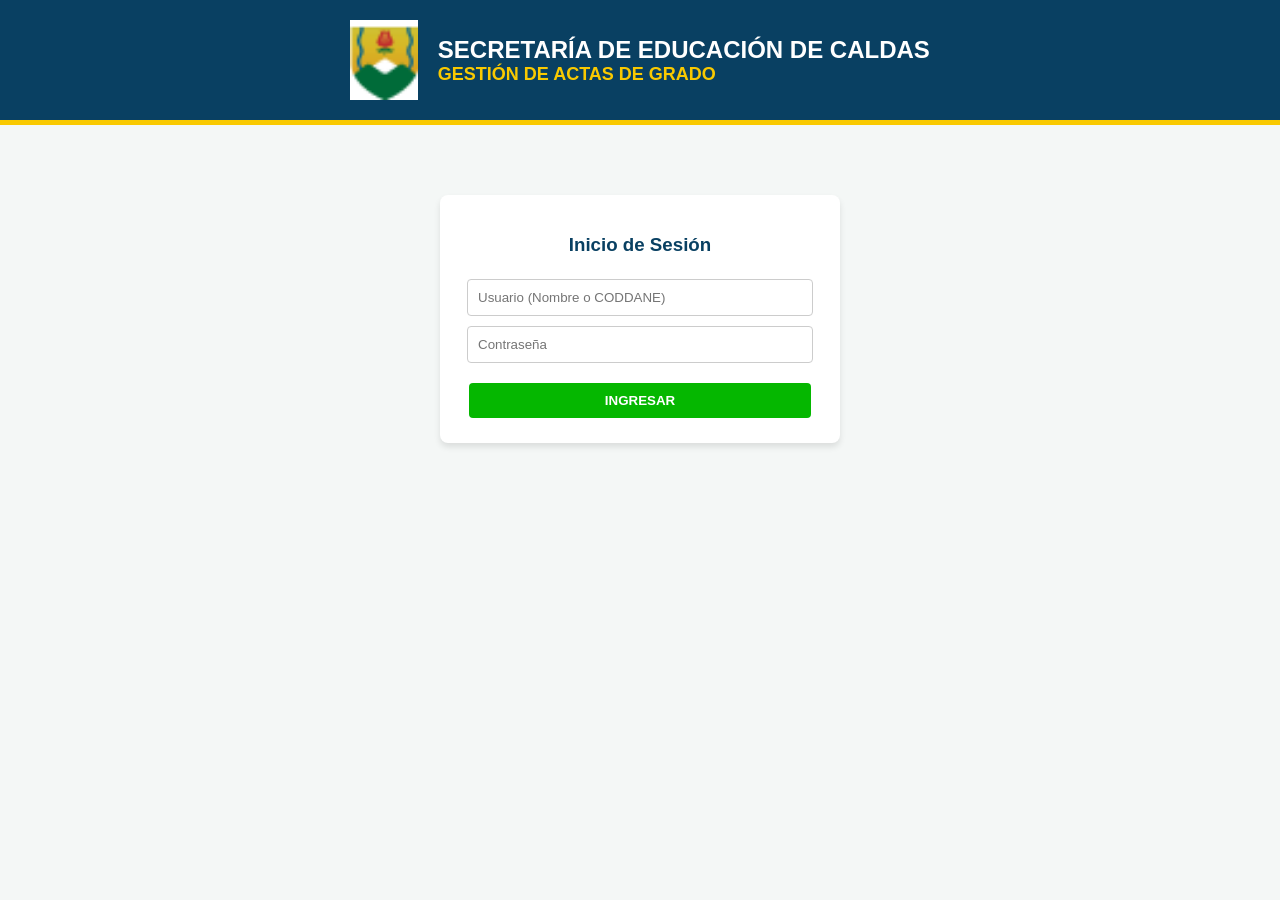
==== admin.html @ a5bf371f "Add files via upload" ====
<!DOCTYPE html>
<html lang="es">
<head>
    <meta charset="UTF-8">
    <title>Admin - Gestión de Actas</title>
    <script src="config.js"></script>
</head>
<body>
    <div id="header-container"></div>
    <div class="container">
        <div class="card">
            <h2>Panel de Administrador (Acceso Total)</h2>
            <nav style="margin-bottom: 20px;">
                <button onclick="loadSheet('Usuarios')">Usuarios</button>
                <button onclick="loadSheet('Actas')">Actas</button>
                <button onclick="loadSheet('Municipio')">Municipios</button>
                <button onclick="loadSheet('Institucion')">Instituciones</button>
                <button onclick="loadSheet('Graduados')">Graduados</button>
                <button class="btn-green" onclick="window.location.href='documentos.html'">Gestor PDF</button>
            </nav>

            <input type="text" id="searchInput" class="search-bar" placeholder="🔍 Buscar en la tabla actual (Mote de búsqueda)..." onkeyup="filterTable('searchInput', 'dataTable')">
            
            <div id="formContainer" style="margin-bottom: 20px; display:none;">
                <h4 style="color: #094062;">Agregar Nuevo Registro</h4>
                <div id="dynamicInputs"></div>
                <button onclick="saveRecord()" class="btn-green">Guardar</button>
            </div>

            <h3 id="currentSheetTitle" style="color: #05b700;"></h3>
            <div style="overflow-x: auto;">
                <table id="dataTable">
                    <thead id="dataHead"></thead>
                    <tbody id="dataBody"></tbody>
                </table>
            </div>
        </div>
    </div>

    <script>
        if(localStorage.getItem('role') !== 'ADMINISTRADOR') window.location.href = 'index.html';
        document.head.insertAdjacentHTML('beforeend', UI.getStyles());
        document.getElementById('header-container').innerHTML = UI.getHeader();

        let currentSheet = '';
        let currentHeaders = [];

        async function loadSheet(sheetName) {
            currentSheet = sheetName;
            document.getElementById('currentSheetTitle').innerText = "Cargando " + sheetName + "...";
            const res = await apiCall({ action: 'getData', sheet: sheetName });
            
            if(res.success) {
                currentHeaders = res.headers;
                document.getElementById('currentSheetTitle').innerText = "Tabla: " + sheetName;
                
                // Generar Inputs
                document.getElementById('formContainer').style.display = 'block';
                document.getElementById('dynamicInputs').innerHTML = currentHeaders.map((h, i) => 
                    `<input type="text" id="input_${i}" placeholder="${h}" style="width: 22%; margin-right: 1%;">`
                ).join('');

                // Generar Tabla
                document.getElementById('dataHead').innerHTML = `<tr>${currentHeaders.map(h => `<th>${h}</th>`).join('')}<th>Acciones</th></tr>`;
                document.getElementById('dataBody').innerHTML = res.data.map((row, index) => 
                    `<tr>${row.map(cell => `<td>${cell}</td>`).join('')}
                     <td><button class="btn-danger" onclick="deleteRecord(${index})">Eliminar</button></td></tr>`
                ).join('');
            }
        }

        async function saveRecord() {
            const rowData = currentHeaders.map((_, i) => document.getElementById(`input_${i}`).value);
            await apiCall({ action: 'insert', sheet: currentSheet, row: rowData });
            loadSheet(currentSheet); // Recargar
        }

        async function deleteRecord(index) {
            if(confirm("¿Eliminar este registro?")) {
                await apiCall({ action: 'delete', sheet: currentSheet, rowIndex: index });
                loadSheet(currentSheet);
            }
        }
    </script>
</body>
</html>
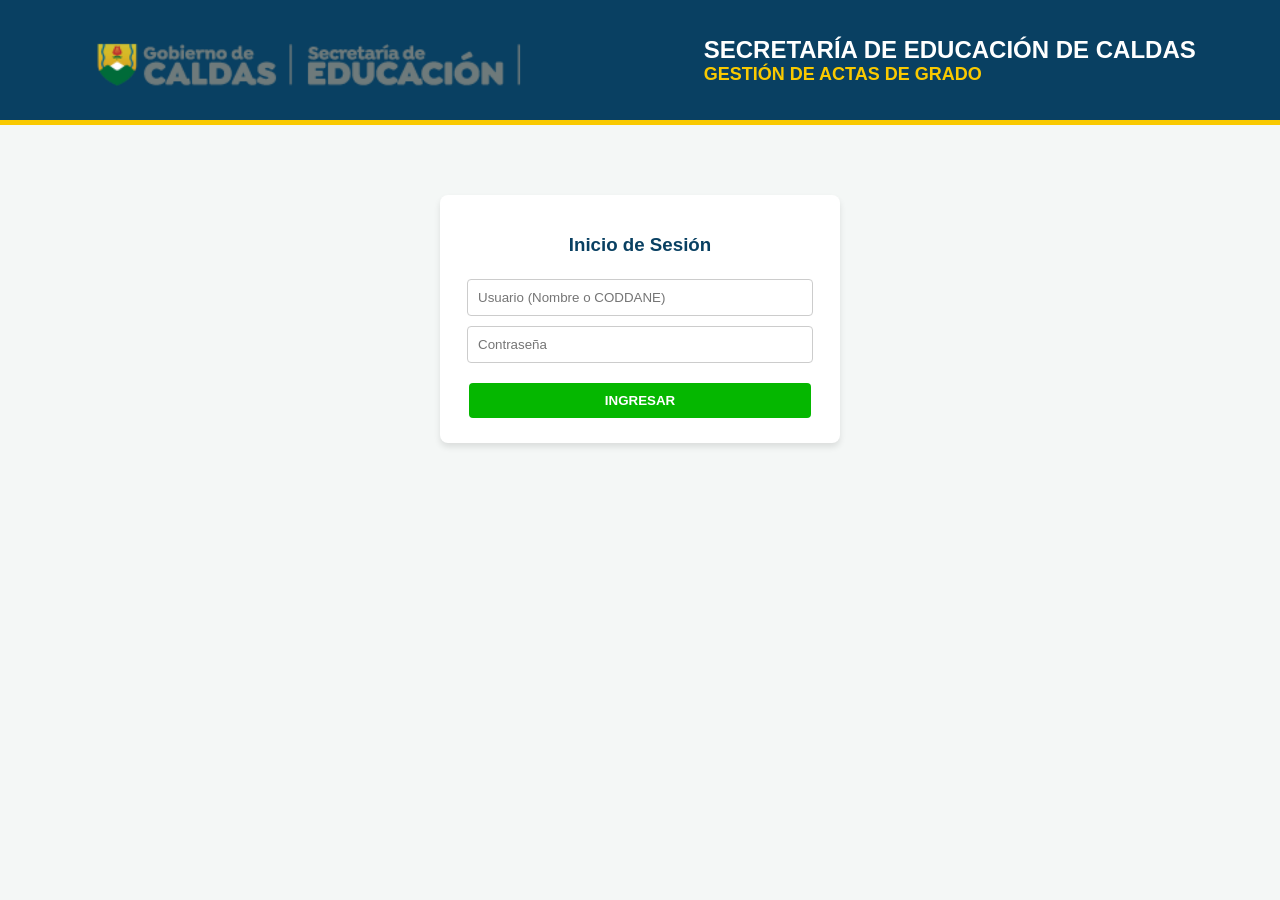
==== commit 29853f48: "Update admin.html" ====
--- a/admin.html
+++ b/admin.html
@@ -19,7 +19,7 @@
                 <button class="btn-green" onclick="window.location.href='documentos.html'">Gestor PDF</button>
             </nav>
 
-            <input type="text" id="searchInput" class="search-bar" placeholder="🔍 Buscar en la tabla actual (Mote de búsqueda)..." onkeyup="filterTable('searchInput', 'dataTable')">
+            <input type="text" id="searchInput" class="search-bar" placeholder="🔍 Buscar en la tabla actual..." onkeyup="filterTable('searchInput', 'dataTable')">
             
             <div id="formContainer" style="margin-bottom: 20px; display:none;">
                 <h4 style="color: #094062;">Agregar Nuevo Registro</h4>
@@ -81,6 +81,23 @@
                 loadSheet(currentSheet);
             }
         }
+
+        // --- FUNCIÓN DE BÚSQUEDA AGREGADA ---
+        function filterTable(inputId, tableId) {
+            const input = document.getElementById(inputId).value.toLowerCase();
+            const table = document.getElementById(tableId);
+            const tbody = table.querySelector("tbody");
+            const rows = tbody.getElementsByTagName("tr");
+
+            for (let i = 0; i < rows.length; i++) {
+                let rowText = rows[i].innerText.toLowerCase();
+                if (rowText.includes(input)) {
+                    rows[i].style.display = "";
+                } else {
+                    rows[i].style.display = "none";
+                }
+            }
+        }
     </script>
 </body>
-</html>+</html>
